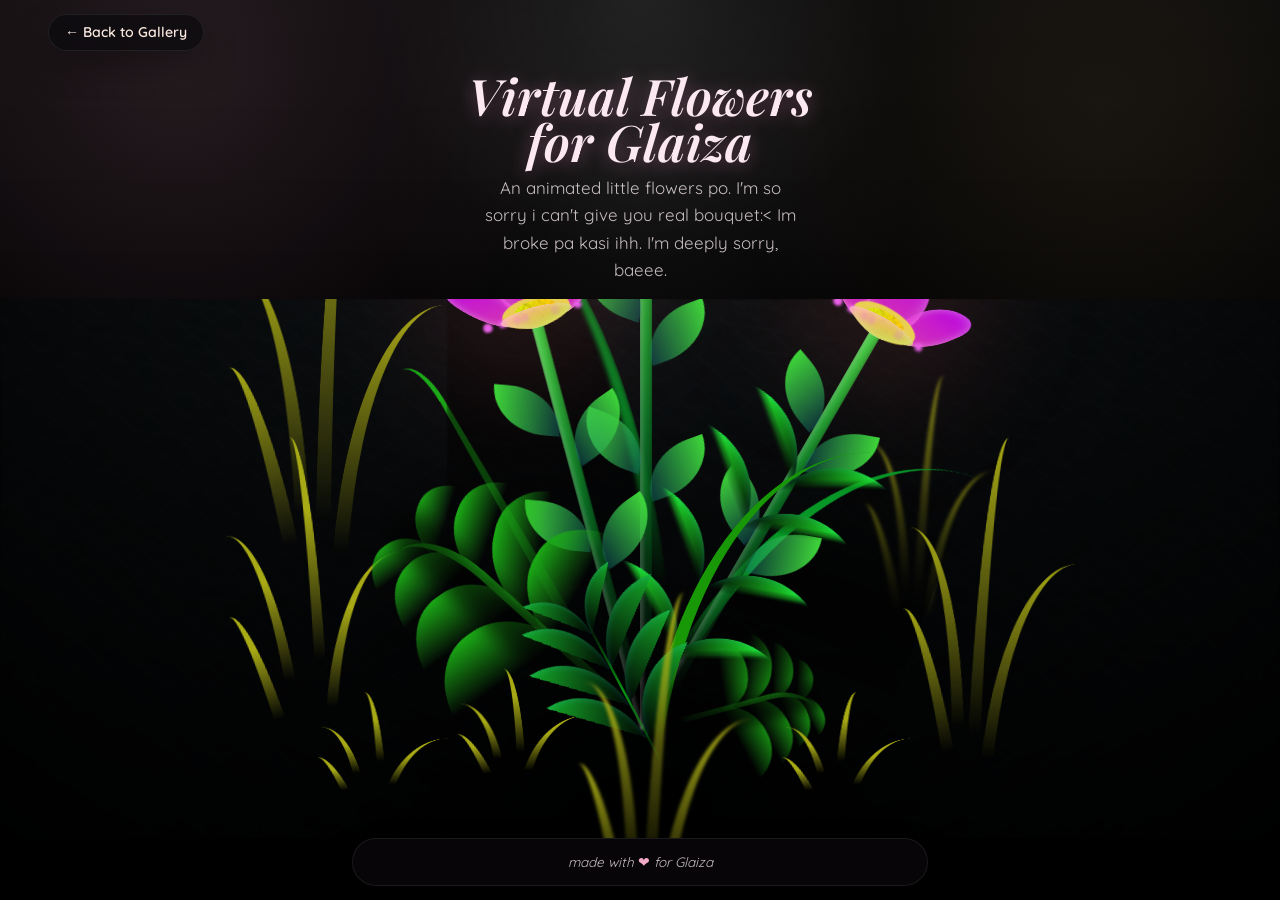
==== bouquet.html @ 06fd4af0 "Add files via upload" ====
<!DOCTYPE html>
<html lang="en">
<head>
  <meta charset="UTF-8" />
  <meta name="viewport" content="width=device-width, initial-scale=1.0, viewport-fit=cover" />
  <meta name="theme-color" content="#000000" />
  <meta name="color-scheme" content="dark" />
  <meta name="description" content="A hidden bouquet surprise for Glaiza." />
  <title>Virtual Flowers for Glaiza</title>

  <link rel="preconnect" href="https://fonts.googleapis.com" />
  <link rel="preconnect" href="https://fonts.gstatic.com" crossorigin />
  <link
    href="https://fonts.googleapis.com/css2?family=Bonheur+Royale&family=Playfair+Display:ital,wght@0,500;0,600;0,700;1,500;1,600&family=Quicksand:wght@400;500;600;700&display=swap"
    rel="stylesheet"
  />

  <link rel="stylesheet" href="theme.css" />
  <link rel="stylesheet" href="bouquet.css" />
</head>
<body class="not-loaded bouquet-page">
  <nav class="top-nav">
    <a class="nav-link" href="gallery.html">&larr; Back to Gallery</a>
  </nav>

  <header class="reveal-header">
    <h1 class="reveal-title">Virtual Flowers for Glaiza</h1>

    <p class="reveal-subtitle">An animated little flowers po. I'm so sorry i can't give you real bouquet:< Im broke pa kasi ihh. I'm deeply sorry, baeee.</p>
  </header>

  <div class="flower-scene">
        <div class="night"></div>
        <div class="flowers">
          <div class="flower flower--1">
            <div class="flower__leafs flower__leafs--1">
              <div class="flower__leaf flower__leaf--1"></div>
              <div class="flower__leaf flower__leaf--2"></div>
              <div class="flower__leaf flower__leaf--3"></div>
              <div class="flower__leaf flower__leaf--4"></div>
              

              <div class="flower__white-circle"></div>
      
              <div class="flower__light flower__light--1"></div>
              <div class="flower__light flower__light--2"></div>
              <div class="flower__light flower__light--3"></div>
              <div class="flower__light flower__light--4"></div>
              <div class="flower__light flower__light--5"></div>
              <div class="flower__light flower__light--6"></div>
              <div class="flower__light flower__light--7"></div>
              <div class="flower__light flower__light--8"></div>
      
            </div>
            <div class="flower__line">
              <div class="flower__line__leaf flower__line__leaf--1"></div>
              <div class="flower__line__leaf flower__line__leaf--2"></div>
              <div class="flower__line__leaf flower__line__leaf--3"></div>
              <div class="flower__line__leaf flower__line__leaf--4"></div>
              <div class="flower__line__leaf flower__line__leaf--5"></div>
              <div class="flower__line__leaf flower__line__leaf--6"></div>
            </div>
          </div>
      
          <div class="flower flower--2">
            <div class="flower__leafs flower__leafs--2">
              <div class="flower__leaf flower__leaf--1"></div>
              <div class="flower__leaf flower__leaf--2"></div>
              <div class="flower__leaf flower__leaf--3"></div>
              <div class="flower__leaf flower__leaf--4"></div>
              <div class="flower__white-circle"></div>
      
              <div class="flower__light flower__light--1"></div>
              <div class="flower__light flower__light--2"></div>
              <div class="flower__light flower__light--3"></div>
              <div class="flower__light flower__light--4"></div>
              <div class="flower__light flower__light--5"></div>
              <div class="flower__light flower__light--6"></div>
              <div class="flower__light flower__light--7"></div>
              <div class="flower__light flower__light--8"></div>
      
            </div>
            <div class="flower__line">
              <div class="flower__line__leaf flower__line__leaf--1"></div>
              <div class="flower__line__leaf flower__line__leaf--2"></div>
              <div class="flower__line__leaf flower__line__leaf--3"></div>
              <div class="flower__line__leaf flower__line__leaf--4"></div>
            </div>
          </div>
      
          <div class="flower flower--3">
            <div class="flower__leafs flower__leafs--3">
              <div class="flower__leaf flower__leaf--1"></div>
              <div class="flower__leaf flower__leaf--2"></div>
              <div class="flower__leaf flower__leaf--3"></div>
              <div class="flower__leaf flower__leaf--4"></div>
              <div class="flower__white-circle"></div>
      
              <div class="flower__light flower__light--1"></div>
              <div class="flower__light flower__light--2"></div>
              <div class="flower__light flower__light--3"></div>
              <div class="flower__light flower__light--4"></div>
              <div class="flower__light flower__light--5"></div>
              <div class="flower__light flower__light--6"></div>
              <div class="flower__light flower__light--7"></div>
              <div class="flower__light flower__light--8"></div>
      
            </div>
            <div class="flower__line">
              <div class="flower__line__leaf flower__line__leaf--1"></div>
              <div class="flower__line__leaf flower__line__leaf--2"></div>
              <div class="flower__line__leaf flower__line__leaf--3"></div>
              <div class="flower__line__leaf flower__line__leaf--4"></div>
            </div>
          </div>
      
          <div class="grow-ans" style="--d:1.2s">
            <div class="flower__g-long">
              <div class="flower__g-long__top"></div>
              <div class="flower__g-long__bottom"></div>
            </div>
          </div>
      
          <div class="growing-grass">
            <div class="flower__grass flower__grass--1">
              <div class="flower__grass--top"></div>
              <div class="flower__grass--bottom"></div>
              <div class="flower__grass__leaf flower__grass__leaf--1"></div>
              <div class="flower__grass__leaf flower__grass__leaf--2"></div>
              <div class="flower__grass__leaf flower__grass__leaf--3"></div>
              <div class="flower__grass__leaf flower__grass__leaf--4"></div>
              <div class="flower__grass__leaf flower__grass__leaf--5"></div>
              <div class="flower__grass__leaf flower__grass__leaf--6"></div>
              <div class="flower__grass__leaf flower__grass__leaf--7"></div>
              <div class="flower__grass__leaf flower__grass__leaf--8"></div>
              <div class="flower__grass__overlay"></div>
            </div>
          </div>
      
          <div class="growing-grass">
            <div class="flower__grass flower__grass--2">
              <div class="flower__grass--top"></div>
              <div class="flower__grass--bottom"></div>
              <div class="flower__grass__leaf flower__grass__leaf--1"></div>
              <div class="flower__grass__leaf flower__grass__leaf--2"></div>
              <div class="flower__grass__leaf flower__grass__leaf--3"></div>
              <div class="flower__grass__leaf flower__grass__leaf--4"></div>
              <div class="flower__grass__leaf flower__grass__leaf--5"></div>
              <div class="flower__grass__leaf flower__grass__leaf--6"></div>
              <div class="flower__grass__leaf flower__grass__leaf--7"></div>
              <div class="flower__grass__leaf flower__grass__leaf--8"></div>
              <div class="flower__grass__overlay"></div>
            </div>
          </div>
      
          <div class="grow-ans" style="--d:2.4s">
            <div class="flower__g-right flower__g-right--1">
              <div class="leaf"></div>
            </div>
          </div>
      
          <div class="grow-ans" style="--d:2.8s">
            <div class="flower__g-right flower__g-right--2">
              <div class="leaf"></div>
            </div>
          </div>
      
          <div class="grow-ans" style="--d:2.8s">
            <div class="flower__g-front">
              <div class="flower__g-front__leaf-wrapper flower__g-front__leaf-wrapper--1">
                <div class="flower__g-front__leaf"></div>
              </div>
              <div class="flower__g-front__leaf-wrapper flower__g-front__leaf-wrapper--2">
                <div class="flower__g-front__leaf"></div>
              </div>
              <div class="flower__g-front__leaf-wrapper flower__g-front__leaf-wrapper--3">
                <div class="flower__g-front__leaf"></div>
              </div>
              <div class="flower__g-front__leaf-wrapper flower__g-front__leaf-wrapper--4">
                <div class="flower__g-front__leaf"></div>
              </div>
              <div class="flower__g-front__leaf-wrapper flower__g-front__leaf-wrapper--5">
                <div class="flower__g-front__leaf"></div>
              </div>
              <div class="flower__g-front__leaf-wrapper flower__g-front__leaf-wrapper--6">
                <div class="flower__g-front__leaf"></div>
              </div>
              <div class="flower__g-front__leaf-wrapper flower__g-front__leaf-wrapper--7">
                <div class="flower__g-front__leaf"></div>
              </div>
              <div class="flower__g-front__leaf-wrapper flower__g-front__leaf-wrapper--8">
                <div class="flower__g-front__leaf"></div>
              </div>
              <div class="flower__g-front__line"></div>
            </div>
          </div>
      
          <div class="grow-ans" style="--d:3.2s">
            <div class="flower__g-fr">
              <div class="leaf"></div>
              <div class="flower__g-fr__leaf flower__g-fr__leaf--1"></div>
              <div class="flower__g-fr__leaf flower__g-fr__leaf--2"></div>
              <div class="flower__g-fr__leaf flower__g-fr__leaf--3"></div>
              <div class="flower__g-fr__leaf flower__g-fr__leaf--4"></div>
              <div class="flower__g-fr__leaf flower__g-fr__leaf--5"></div>
              <div class="flower__g-fr__leaf flower__g-fr__leaf--6"></div>
              <div class="flower__g-fr__leaf flower__g-fr__leaf--7"></div>
              <div class="flower__g-fr__leaf flower__g-fr__leaf--8"></div>
            </div>
          </div>
      
          <div class="long-g long-g--0">
            <div class="grow-ans" style="--d:3s">
              <div class="leaf leaf--0"></div>
            </div>
            <div class="grow-ans" style="--d:2.2s">
              <div class="leaf leaf--1"></div>
            </div>
            <div class="grow-ans" style="--d:3.4s">
              <div class="leaf leaf--2"></div>
            </div>
            <div class="grow-ans" style="--d:3.6s">
              <div class="leaf leaf--3"></div>
            </div>
          </div>
      
          <div class="long-g long-g--1">
            <div class="grow-ans" style="--d:3.6s">
              <div class="leaf leaf--0"></div>
            </div>
            <div class="grow-ans" style="--d:3.8s">
              <div class="leaf leaf--1"></div>
            </div>
            <div class="grow-ans" style="--d:4s">
              <div class="leaf leaf--2"></div>
            </div>
            <div class="grow-ans" style="--d:4.2s">
              <div class="leaf leaf--3"></div>
            </div>
          </div>
      
          <div class="long-g long-g--2">
            <div class="grow-ans" style="--d:4s">
              <div class="leaf leaf--0"></div>
            </div>
            <div class="grow-ans" style="--d:4.2s">
              <div class="leaf leaf--1"></div>
            </div>
            <div class="grow-ans" style="--d:4.4s">
              <div class="leaf leaf--2"></div>
            </div>
            <div class="grow-ans" style="--d:4.6s">
              <div class="leaf leaf--3"></div>
            </div>
          </div>
      
          <div class="long-g long-g--3">
            <div class="grow-ans" style="--d:4s">
              <div class="leaf leaf--0"></div>
            </div>
            <div class="grow-ans" style="--d:4.2s">
              <div class="leaf leaf--1"></div>
            </div>
            <div class="grow-ans" style="--d:3s">
              <div class="leaf leaf--2"></div>
            </div>
            <div class="grow-ans" style="--d:3.6s">
              <div class="leaf leaf--3"></div>
            </div>
          </div>
      
          <div class="long-g long-g--4">
            <div class="grow-ans" style="--d:4s">
              <div class="leaf leaf--0"></div>
            </div>
            <div class="grow-ans" style="--d:4.2s">
              <div class="leaf leaf--1"></div>
            </div>
            <div class="grow-ans" style="--d:3s">
              <div class="leaf leaf--2"></div>
            </div>
            <div class="grow-ans" style="--d:3.6s">
              <div class="leaf leaf--3"></div>
            </div>
          </div>
      
          <div class="long-g long-g--5">
            <div class="grow-ans" style="--d:4s">
              <div class="leaf leaf--0"></div>
            </div>
            <div class="grow-ans" style="--d:4.2s">
              <div class="leaf leaf--1"></div>
            </div>
            <div class="grow-ans" style="--d:3s">
              <div class="leaf leaf--2"></div>
            </div>
            <div class="grow-ans" style="--d:3.6s">
              <div class="leaf leaf--3"></div>
            </div>
          </div>
      
          <div class="long-g long-g--6">
            <div class="grow-ans" style="--d:4.2s">
              <div class="leaf leaf--0"></div>
            </div>
            <div class="grow-ans" style="--d:4.4s">
              <div class="leaf leaf--1"></div>
            </div>
            <div class="grow-ans" style="--d:4.6s">
              <div class="leaf leaf--2"></div>
            </div>
            <div class="grow-ans" style="--d:4.8s">
              <div class="leaf leaf--3"></div>
            </div>
          </div>
      
          <div class="long-g long-g--7">
            <div class="grow-ans" style="--d:3s">
              <div class="leaf leaf--0"></div>
            </div>
            <div class="grow-ans" style="--d:3.2s">
              <div class="leaf leaf--1"></div>
            </div>
            <div class="grow-ans" style="--d:3.5s">
              <div class="leaf leaf--2"></div>
            </div>
            <div class="grow-ans" style="--d:3.6s">
              <div class="leaf leaf--3"></div>
            </div>
          </div>
        </div>
  </div>

  <footer class="site-footer">made with <span aria-hidden="true">&#10084;</span> for Glaiza</footer>

  <script src="bouquet.js"></script>
</body>
</html>
---- theme.css ----
:root {
  --sky-50:  #eff8fc;
  --sky-100: #e1f1fa;
  --sky-200: #c9e6f4;
  --sky-300: #a8d6ea;

  --pink-100: #fbe8ee;
  --pink-200: #f6cdda;
  --pink-300: #eeaac0;

  --butter-100: #fbf2d4;
  --butter-200: #f5e3ab;
  --butter-300: #ecd07c;

  --matcha-100: #e7ecdf;
  --matcha-300: #b9cbac;
  --matcha-500: #8fa680;

  --burgundy-900: #4e1c29;
  --burgundy-700: #7a2e3f;
  --burgundy-500: #9c4a5c;
  --burgundy-300: #c17c8c;

  --ink: #4a2f37;
  --ink-soft: #7c5c65;
  --paper: #fffdf9;
  --paper-soft: #fff8f1;

  --shadow-sm: 0 6px 16px -6px rgba(78, 28, 41, 0.18);
  --shadow-md: 0 16px 40px -12px rgba(78, 28, 41, 0.28);
  --shadow-lg: 0 30px 70px -20px rgba(78, 28, 41, 0.35);
  --glow-butter: 0 0 34px rgba(236, 208, 124, 0.55);


  --font-script: "Bonheur Royale", cursive;
  --font-display: "Playfair Display", "Georgia", serif;
  --font-body: "Quicksand", -apple-system, BlinkMacSystemFont, sans-serif;

  --radius-lg: 28px;
  --radius-md: 18px;
  --radius-sm: 10px;
  --space-page: clamp(1.25rem, 5vw, 3rem);
}

*,
*::before,
*::after {
  box-sizing: border-box;
}

html {
  -webkit-tap-highlight-color: transparent;
  scroll-behavior: smooth;
}

body {
  margin: 0;
  min-height: 100svh;
  font-family: var(--font-body);
  color: var(--ink);
  background: radial-gradient(circle at 15% 8%, var(--butter-100) 0%, transparent 42%),
    radial-gradient(circle at 85% 0%, var(--pink-100) 0%, transparent 46%),
    linear-gradient(180deg, var(--sky-50) 0%, var(--sky-100) 45%, var(--pink-100) 100%);
  background-attachment: fixed;
  overflow-x: hidden;
  -webkit-font-smoothing: antialiased;
  text-rendering: optimizeLegibility;
}

img {
  max-width: 100%;
  display: block;
}

a {
  color: inherit;
  text-decoration: none;
}

p {
  margin: 0;
}

button {
  font: inherit;
  background: none;
  border: none;
  cursor: pointer;
  color: inherit;
}

a:focus-visible,
button:focus-visible,
[tabindex]:focus-visible {
  outline: 2px solid var(--burgundy-500);
  outline-offset: 3px;
  border-radius: var(--radius-sm);
}

.top-nav {
  position: relative;
  z-index: 5;
  display: flex;
  justify-content: space-between;
  align-items: center;
  gap: 1rem;
  padding: 1.25rem var(--space-page) 0;
  font-weight: 600;
  font-size: 0.88rem;
}

.nav-link {
  color: var(--burgundy-700);
  padding: 0.55rem 1rem;
  border-radius: 999px;
  transition: background 0.25s ease, transform 0.2s ease;
  white-space: nowrap;
}

.nav-link:hover,
.nav-link:focus-visible {
  background: rgba(255, 255, 255, 0.65);
  transform: translateY(-1px);
}

.btn {
  display: inline-flex;
  align-items: center;
  justify-content: center;
  gap: 0.5rem;
  min-height: 52px;
  padding: 0.85rem 1.85rem;
  font-family: var(--font-body);
  font-weight: 600;
  font-size: 1rem;
  border-radius: 999px;
  transition: transform 0.25s cubic-bezier(0.22, 1, 0.36, 1), box-shadow 0.25s ease,
    background 0.3s ease, border-color 0.3s ease;
  will-change: transform;
}

.btn-primary {
  background: linear-gradient(135deg, var(--burgundy-700), var(--burgundy-500));
  color: var(--paper-soft);
  box-shadow: var(--shadow-md);
}

.btn-primary:hover,
.btn-primary:focus-visible {
  transform: translateY(-3px) scale(1.02);
  box-shadow: var(--shadow-lg), var(--glow-butter);
}

.btn-primary:active {
  transform: translateY(0) scale(0.98);
}

.btn-secondary {
  background: rgba(255, 253, 249, 0.75);
  color: var(--burgundy-700);
  border: 1.5px solid var(--pink-300);
  box-shadow: var(--shadow-sm);
}

.btn-secondary:hover,
.btn-secondary:focus-visible {
  transform: translateY(-3px) scale(1.02);
  background: var(--paper);
  border-color: var(--burgundy-300);
}

.btn-secondary:active {
  transform: translateY(0) scale(0.98);
}

.ambience {
  position: fixed;
  inset: 0;
  z-index: 1;
  overflow: hidden;
  pointer-events: none;
}

.floaty {
  position: absolute;
  bottom: -10vh;
  opacity: 0;
  animation-timing-function: ease-in;
  animation-iteration-count: infinite;
}

.floaty.heart {
  color: var(--pink-300);
  font-size: 1.2rem;
  animation-name: floatUp;
}

.floaty.heart.burgundy {
  color: var(--burgundy-300);
}

.floaty.spark {
  width: 6px;
  height: 6px;
  border-radius: 50%;
  background: var(--butter-300);
  box-shadow: 0 0 8px 2px rgba(236, 208, 124, 0.7);
  animation-name: floatSpark;
}

@keyframes floatUp {
  0% {
    transform: translateY(0) translateX(0) rotate(0deg);
    opacity: 0;
  }
  8% {
    opacity: 0.85;
  }
  50% {
    transform: translateY(-55vh) translateX(3vw) rotate(10deg);
  }
  92% {
    opacity: 0.5;
  }
  100% {
    transform: translateY(-105vh) translateX(-4vw) rotate(-8deg);
    opacity: 0;
  }
}

@keyframes floatSpark {
  0% {
    transform: translateY(0) scale(0.6);
    opacity: 0;
  }
  10% {
    opacity: 1;
  }
  50% {
    transform: translateY(-50vh) scale(1.3);
    opacity: 0.55;
  }
  90% {
    opacity: 0.9;
  }
  100% {
    transform: translateY(-100vh) scale(0.6);
    opacity: 0;
  }
}

[data-reveal] {
  opacity: 0;
  transform: translateY(18px);
  transition: opacity 0.7s ease var(--delay, 0ms),
    transform 0.7s cubic-bezier(0.22, 1, 0.36, 1) var(--delay, 0ms);
}

.revealed[data-reveal],
.revealed [data-reveal] {
  opacity: 1;
  transform: none;
}

.site-footer {
  position: relative;
  z-index: 2;
  text-align: center;
  font-size: 0.85rem;
  color: var(--ink-soft);
  padding: 1rem 1rem 2rem;
  font-style: italic;
}

.site-footer span {
  color: var(--burgundy-500);
  font-style: normal;
}

@media (prefers-reduced-motion: reduce) {
  html {
    scroll-behavior: auto;
  }
  *,
  *::before,
  *::after {
    animation-duration: 0.01ms !important;
    animation-iteration-count: 1 !important;
    transition-duration: 0.01ms !important;
    scroll-behavior: auto !important;
  }
}
---- bouquet.css ----
*,
*::after,
*::before {
  padding: 0;
  margin: 0;
  box-sizing: border-box;
}

:root {
  --dark-color: #000000;
}

.flower-scene {
  position: relative;
  z-index: 1;
  display: flex;
  align-items: flex-end;
  justify-content: center;
  min-height: 82vh;
  background-color: var(--dark-color);
  perspective: 1000px;
}

.night {
  position: fixed;
  left: 50%;
  top: 0;
  transform: translateX(-50%);
  width: 100%;
  height: 100%;
  filter: blur(0.1vmin);
  background-image: radial-gradient(ellipse at top, transparent 0%, var(--dark-color)), radial-gradient(ellipse at bottom, var(--dark-color), rgba(145, 233, 255, 0.2)), repeating-linear-gradient(220deg, black 0px, black 19px, transparent 19px, transparent 22px), repeating-linear-gradient(189deg, black 0px, black 19px, transparent 19px, transparent 22px), repeating-linear-gradient(148deg, black 0px, black 19px, transparent 19px, transparent 22px), linear-gradient(90deg, #ff00d4, #f0f0f0);
}

.flowers {
  position: relative;
  transform: scale(0.7);
}

.flower {
  position: absolute;
  bottom: 10vmin;
  transform-origin: bottom center;
  z-index: 10;
  --fl-speed: 0.8s;
}
.flower--1 {
  animation: moving-flower-1 4s linear infinite;
}
.flower--1 .flower__line {
  height: 70vmin;
  animation-delay: 0.3s;
}
.flower--1 .flower__line__leaf--1 {
  animation: blooming-leaf-right var(--fl-speed) 1.6s backwards;
}
.flower--1 .flower__line__leaf--2 {
  animation: blooming-leaf-right var(--fl-speed) 1.4s backwards;
}
.flower--1 .flower__line__leaf--3 {
  animation: blooming-leaf-left var(--fl-speed) 1.2s backwards;
}
.flower--1 .flower__line__leaf--4 {
  animation: blooming-leaf-left var(--fl-speed) 1s backwards;
}
.flower--1 .flower__line__leaf--5 {
  animation: blooming-leaf-right var(--fl-speed) 1.8s backwards;
}
.flower--1 .flower__line__leaf--6 {
  animation: blooming-leaf-left var(--fl-speed) 2s backwards;
}
.flower--2 {
  left: 50%;
  transform: rotate(30deg);
  animation: moving-flower-2 4s linear infinite;
}
.flower--2 .flower__line {
  height: 60vmin;
  animation-delay: 0.8s;
}
.flower--2 .flower__line__leaf--1 {
  animation: blooming-leaf-right var(--fl-speed) 1.9s backwards;
}
.flower--2 .flower__line__leaf--2 {
  animation: blooming-leaf-right var(--fl-speed) 1.7s backwards;
}
.flower--2 .flower__line__leaf--3 {
  animation: blooming-leaf-left var(--fl-speed) 1.5s backwards;
}
.flower--2 .flower__line__leaf--4 {
  animation: blooming-leaf-left var(--fl-speed) 1.3s backwards;
}
.flower--3 {
  left: 50%;
  transform: rotate(-15deg);
  animation: moving-flower-3 4s linear infinite;
}
.flower--3 .flower__line {
  animation-delay: 0.9s;
}
.flower--3 .flower__line__leaf--1 {
  animation: blooming-leaf-right var(--fl-speed) 2.5s backwards;
}
.flower--3 .flower__line__leaf--2 {
  animation: blooming-leaf-right var(--fl-speed) 2.3s backwards;
}
.flower--3 .flower__line__leaf--3 {
  animation: blooming-leaf-left var(--fl-speed) 2.1s backwards;
}
.flower--3 .flower__line__leaf--4 {
  animation: blooming-leaf-left var(--fl-speed) 1.9s backwards;
}
.flower__leafs {
  position: relative;
  animation: blooming-flower 2s backwards;
}
.flower__leafs--1 {
  animation-delay: 1.1s;
}
.flower__leafs--2 {
  animation-delay: 1.4s;
}
.flower__leafs--3 {
  animation-delay: 1.7s;
}
.flower__leafs::after {
  content: "";
  position: absolute;
  left: 0;
  top: 0;
  transform: translate(-50%, -100%);
  width: 8vmin;
  height: 8vmin;
  background-color: #ff6b6b;
  filter: blur(10vmin);
}
.flower__leaf {
  position: absolute;
  bottom: 0;
  left: 50%;
  width: 8vmin;
  height: 11vmin;
  border-radius: 51% 49% 47% 53%/44% 45% 55% 69%;
  background-color: #e67465;
  background-image: linear-gradient(to top, #e633ce, #cc00ff);
  transform-origin: bottom center;
  opacity: 0.9;
  box-shadow: inset 0 0 2vmin rgba(255, 255, 255, 0.5);
}
.flower__leaf--1 {
  transform: translate(-10%, 1%) rotateY(40deg) rotateX(-50deg);
}
.flower__leaf--2 {
  transform: translate(-50%, -4%) rotateX(40deg);
}
.flower__leaf--3 {
  transform: translate(-90%, 0%) rotateY(45deg) rotateX(50deg);
}
.flower__leaf--4 {
  width: 8vmin;
  height: 8vmin;
  transform-origin: bottom left;
  border-radius: 4vmin 10vmin 4vmin 4vmin;
  transform: translate(0%, 18%) rotateX(70deg) rotate(-43deg);
  background-image: linear-gradient(to top, #c6d639, #ffa7a7);
  z-index: 1;
  opacity: 0.8;
}
.flower__white-circle {
  position: absolute;
  left: -3.5vmin;
  top: -3vmin;
  width: 9vmin;
  height: 4vmin;
  border-radius: 50%;
  background-color: #e7d850;
}
.flower__white-circle::after {
  content: "";
  position: absolute;
  left: 50%;
  top: 45%;
  transform: translate(-50%, -50%);
  width: 60%;
  height: 60%;
  border-radius: inherit;
  background-image: repeating-linear-gradient(135deg, rgba(0, 0, 0, 0.03) 0px, rgba(0, 0, 0, 0.03) 1px, transparent 1px, transparent 12px), repeating-linear-gradient(45deg, rgba(0, 0, 0, 0.03) 0px, rgba(0, 0, 0, 0.03) 1px, transparent 1px, transparent 12px), repeating-linear-gradient(67.5deg, rgba(0, 0, 0, 0.03) 0px, rgba(0, 0, 0, 0.03) 1px, transparent 1px, transparent 12px), repeating-linear-gradient(135deg, rgba(0, 0, 0, 0.03) 0px, rgba(0, 0, 0, 0.03) 1px, transparent 1px, transparent 12px), repeating-linear-gradient(45deg, rgba(0, 0, 0, 0.03) 0px, rgba(0, 0, 0, 0.03) 1px, transparent 1px, transparent 12px), repeating-linear-gradient(112.5deg, rgba(0, 0, 0, 0.03) 0px, rgba(0, 0, 0, 0.03) 1px, transparent 1px, transparent 12px), repeating-linear-gradient(112.5deg, rgba(0, 0, 0, 0.03) 0px, rgba(0, 0, 0, 0.03) 1px, transparent 1px, transparent 12px), repeating-linear-gradient(45deg, rgba(0, 0, 0, 0.03) 0px, rgba(0, 0, 0, 0.03) 1px, transparent 1px, transparent 12px), repeating-linear-gradient(22.5deg, rgba(0, 0, 0, 0.03) 0px, rgba(0, 0, 0, 0.03) 1px, transparent 1px, transparent 12px), repeating-linear-gradient(45deg, rgba(0, 0, 0, 0.03) 0px, rgba(0, 0, 0, 0.03) 1px, transparent 1px, transparent 12px), repeating-linear-gradient(22.5deg, rgba(0, 0, 0, 0.03) 0px, rgba(0, 0, 0, 0.03) 1px, transparent 1px, transparent 12px), repeating-linear-gradient(135deg, rgba(0, 0, 0, 0.03) 0px, rgba(0, 0, 0, 0.03) 1px, transparent 1px, transparent 12px), repeating-linear-gradient(157.5deg, rgba(0, 0, 0, 0.03) 0px, rgba(0, 0, 0, 0.03) 1px, transparent 1px, transparent 12px), repeating-linear-gradient(67.5deg, rgba(0, 0, 0, 0.03) 0px, rgba(0, 0, 0, 0.03) 1px, transparent 1px, transparent 12px), repeating-linear-gradient(67.5deg, rgba(0, 0, 0, 0.03) 0px, rgba(0, 0, 0, 0.03) 1px, transparent 1px, transparent 12px), linear-gradient(90deg, #d4fa00, #ffce00);
}
.flower__line {
  height: 55vmin;
  width: 1.5vmin;
  background-image: linear-gradient(to left, rgba(0, 0, 0, 0.2), transparent, rgba(255, 255, 255, 0.2)), linear-gradient(to top, transparent 10%, #0a6b22, #39d641);
  box-shadow: inset 0 0 2px rgba(0, 0, 0, 0.5);
  animation: grow-flower-tree 4s backwards;
}
.flower__line__leaf {
  --w: 7vmin;
  --h: calc(var(--w) + 2vmin);
  position: absolute;
  top: 20%;
  left: 90%;
  width: var(--w);
  height: var(--h);
  border-top-right-radius: var(--h);
  border-bottom-left-radius: var(--h);
  background-image: linear-gradient(to top, rgba(20, 117, 122, 0.4), #3ed639);
}
.flower__line__leaf--1 {
  transform: rotate(70deg) rotateY(30deg);
}
.flower__line__leaf--2 {
  top: 45%;
  transform: rotate(70deg) rotateY(30deg);
}
.flower__line__leaf--3, .flower__line__leaf--4, .flower__line__leaf--6 {
  border-top-right-radius: 0;
  border-bottom-left-radius: 0;
  border-top-left-radius: var(--h);
  border-bottom-right-radius: var(--h);
  left: -460%;
  top: 12%;
  transform: rotate(-70deg) rotateY(30deg);
}
.flower__line__leaf--4 {
  top: 40%;
}
.flower__line__leaf--5 {
  top: 0;
  transform-origin: left;
  transform: rotate(70deg) rotateY(30deg) scale(0.6);
}
.flower__line__leaf--6 {
  top: -2%;
  left: -450%;
  transform-origin: right;
  transform: rotate(-70deg) rotateY(30deg) scale(0.6);
}
.flower__light {
  position: absolute;
  bottom: 0vmin;
  width: 1vmin;
  height: 1vmin;
  background-color: #e660e6;
  border-radius: 50%;
  filter: blur(0.2vmin);
  animation: light-ans 4s linear infinite backwards;
}
.flower__light:nth-child(odd) {
  background-color: #e85ff5;
}
.flower__light--1 {
  left: -2vmin;
  animation-delay: 1s;
}
.flower__light--2 {
  left: 3vmin;
  animation-delay: 0.5s;
}
.flower__light--3 {
  left: -6vmin;
  animation-delay: 0.3s;
}
.flower__light--4 {
  left: 6vmin;
  animation-delay: 0.9s;
}
.flower__light--5 {
  left: -1vmin;
  animation-delay: 1.5s;
}
.flower__light--6 {
  left: -4vmin;
  animation-delay: 3s;
}
.flower__light--7 {
  left: 3vmin;
  animation-delay: 2s;
}
.flower__light--8 {
  left: -6vmin;
  animation-delay: 3.5s;
}
.flower__grass {
  --c: #1aaa15;
  --line-w: 1.5vmin;
  position: absolute;
  bottom: 12vmin;
  left: -7vmin;
  display: flex;
  flex-direction: column;
  align-items: flex-end;
  z-index: 20;
  transform-origin: bottom center;
  transform: rotate(-48deg) rotateY(40deg);
}
.flower__grass--1 {
  animation: moving-grass 2s linear infinite;
}
.flower__grass--2 {
  left: 2vmin;
  bottom: 10vmin;
  transform: scale(0.5) rotate(75deg) rotateX(10deg) rotateY(-200deg);
  opacity: 0.8;
  z-index: 0;
  animation: moving-grass--2 1.5s linear infinite;
}
.flower__grass--top {
  width: 7vmin;
  height: 10vmin;
  border-top-right-radius: 100%;
  border-right: var(--line-w) solid var(--c);
  transform-origin: bottom center;
  transform: rotate(-2deg);
}
.flower__grass--bottom {
  margin-top: -2px;
  width: var(--line-w);
  height: 25vmin;
  background-image: linear-gradient(to top, transparent, var(--c));
}
.flower__grass__leaf {
  --size: 10vmin;
  position: absolute;
  width: calc(var(--size) * 2.1);
  height: var(--size);
  border-top-left-radius: var(--size);
  border-top-right-radius: var(--size);
  background-image: linear-gradient(to top, transparent, transparent 30%, var(--c));
  z-index: 100;
}
.flower__grass__leaf--1 {
  top: -6%;
  left: 30%;
  --size: 6vmin;
  transform: rotate(-20deg);
  animation: growing-grass-ans--1 2s 2.6s backwards;
}
@keyframes growing-grass-ans--1 {
  0% {
    transform-origin: bottom left;
    transform: rotate(-20deg) scale(0);
  }
}
.flower__grass__leaf--2 {
  top: -5%;
  left: -110%;
  --size: 6vmin;
  transform: rotate(10deg);
  animation: growing-grass-ans--2 2s 2.4s linear backwards;
}
@keyframes growing-grass-ans--2 {
  0% {
    transform-origin: bottom right;
    transform: rotate(10deg) scale(0);
  }
}
.flower__grass__leaf--3 {
  top: 5%;
  left: 60%;
  --size: 8vmin;
  transform: rotate(-18deg) rotateX(-20deg);
  animation: growing-grass-ans--3 2s 2.2s linear backwards;
}
@keyframes growing-grass-ans--3 {
  0% {
    transform-origin: bottom left;
    transform: rotate(-18deg) rotateX(-20deg) scale(0);
  }
}
.flower__grass__leaf--4 {
  top: 6%;
  left: -135%;
  --size: 8vmin;
  transform: rotate(2deg);
  animation: growing-grass-ans--4 2s 2s linear backwards;
}
@keyframes growing-grass-ans--4 {
  0% {
    transform-origin: bottom right;
    transform: rotate(2deg) scale(0);
  }
}
.flower__grass__leaf--5 {
  top: 20%;
  left: 60%;
  --size: 10vmin;
  transform: rotate(-24deg) rotateX(-20deg);
  animation: growing-grass-ans--5 2s 1.8s linear backwards;
}
@keyframes growing-grass-ans--5 {
  0% {
    transform-origin: bottom left;
    transform: rotate(-24deg) rotateX(-20deg) scale(0);
  }
}
.flower__grass__leaf--6 {
  top: 22%;
  left: -180%;
  --size: 10vmin;
  transform: rotate(10deg);
  animation: growing-grass-ans--6 2s 1.6s linear backwards;
}
@keyframes growing-grass-ans--6 {
  0% {
    transform-origin: bottom right;
    transform: rotate(10deg) scale(0);
  }
}
.flower__grass__leaf--7 {
  top: 39%;
  left: 70%;
  --size: 10vmin;
  transform: rotate(-10deg);
  animation: growing-grass-ans--7 2s 1.4s linear backwards;
}
@keyframes growing-grass-ans--7 {
  0% {
    transform-origin: bottom left;
    transform: rotate(-10deg) scale(0);
  }
}
.flower__grass__leaf--8 {
  top: 40%;
  left: -215%;
  --size: 11vmin;
  transform: rotate(10deg);
  animation: growing-grass-ans--8 2s 1.2s linear backwards;
}
@keyframes growing-grass-ans--8 {
  0% {
    transform-origin: bottom right;
    transform: rotate(10deg) scale(0);
  }
}
.flower__grass__overlay {
  position: absolute;
  top: -10%;
  right: 0%;
  width: 100%;
  height: 100%;
  background-color: rgba(0, 0, 0, 0.6);
  filter: blur(1.5vmin);
  z-index: 100;
}
.flower__g-long {
  --w: 2vmin;
  --h: 6vmin;
  --c: #15aa15;
  position: absolute;
  bottom: 10vmin;
  left: -3vmin;
  transform-origin: bottom center;
  transform: rotate(-30deg) rotateY(-20deg);
  display: flex;
  flex-direction: column;
  align-items: flex-end;
  animation: flower-g-long-ans 3s linear infinite;
}
@keyframes flower-g-long-ans {
  0%, 100% {
    transform: rotate(-30deg) rotateY(-20deg);
  }
  50% {
    transform: rotate(-32deg) rotateY(-20deg);
  }
}
.flower__g-long__top {
  top: calc(var(--h) * -1);
  width: calc(var(--w) + 1vmin);
  height: var(--h);
  border-top-right-radius: 100%;
  border-right: 0.7vmin solid var(--c);
  transform: translate(-0.7vmin, 1vmin);
}
.flower__g-long__bottom {
  width: var(--w);
  height: 50vmin;
  transform-origin: bottom center;
  background-image: linear-gradient(to top, transparent 30%, var(--c));
  box-shadow: inset 0 0 2px rgba(0, 0, 0, 0.5);
  clip-path: polygon(35% 0, 65% 1%, 100% 100%, 0% 100%);
}
.flower__g-right {
  position: absolute;
  bottom: 6vmin;
  left: -2vmin;
  transform-origin: bottom left;
  transform: rotate(20deg);
}
.flower__g-right .leaf {
  width: 30vmin;
  height: 50vmin;
  border-top-left-radius: 100%;
  border-left: 2vmin solid #079726;
  background-image: linear-gradient(to bottom, transparent, var(--dark-color) 60%);
  mask-image: linear-gradient(to top, transparent 30%, #189707 60%);
}
.flower__g-right--1 {
  animation: flower-g-right-ans 2.5s linear infinite;
}
.flower__g-right--2 {
  left: 5vmin;
  transform: rotateY(-180deg);
  animation: flower-g-right-ans--2 3s linear infinite;
}
.flower__g-right--2 .leaf {
  height: 75vmin;
  filter: blur(0.3vmin);
  opacity: 0.8;
}
@keyframes flower-g-right-ans {
  0%, 100% {
    transform: rotate(20deg);
  }
  50% {
    transform: rotate(24deg) rotateX(-20deg);
  }
}
@keyframes flower-g-right-ans--2 {
  0%, 100% {
    transform: rotateY(-180deg) rotate(0deg) rotateX(-20deg);
  }
  50% {
    transform: rotateY(-180deg) rotate(6deg) rotateX(-20deg);
  }
}
.flower__g-front {
  position: absolute;
  bottom: 6vmin;
  left: 2.5vmin;
  z-index: 100;
  transform-origin: bottom center;
  transform: rotate(-28deg) rotateY(30deg) scale(1.04);
  animation: flower__g-front-ans 2s linear infinite;
}
@keyframes flower__g-front-ans {
  0%, 100% {
    transform: rotate(-28deg) rotateY(30deg) scale(1.04);
  }
  50% {
    transform: rotate(-35deg) rotateY(40deg) scale(1.04);
  }
}
.flower__g-front__line {
  width: 0.3vmin;
  height: 20vmin;
  background-image: linear-gradient(to top, transparent, #079713, transparent 100%);
  position: relative;
}
.flower__g-front__leaf-wrapper {
  position: absolute;
  top: 0;
  left: 0;
  transform-origin: bottom left;
  transform: rotate(10deg);
}
.flower__g-front__leaf-wrapper:nth-child(even) {
  left: 0vmin;
  transform: rotateY(-180deg) rotate(5deg);
  animation: flower__g-front__leaf-left-ans 1s ease-in backwards;
}
.flower__g-front__leaf-wrapper:nth-child(odd) {
  animation: flower__g-front__leaf-ans 1s ease-in backwards;
}
.flower__g-front__leaf-wrapper--1 {
  top: -8vmin;
  transform: scale(0.7);
  animation: flower__g-front__leaf-ans 1s 5.5s ease-in backwards !important;
}
.flower__g-front__leaf-wrapper--2 {
  top: -8vmin;
  transform: rotateY(-180deg) scale(0.7) !important;
  animation: flower__g-front__leaf-left-ans-2 1s 4.6s ease-in backwards !important;
}
.flower__g-front__leaf-wrapper--3 {
  top: -3vmin;
  animation: flower__g-front__leaf-ans 1s 4.6s ease-in backwards;
}
.flower__g-front__leaf-wrapper--4 {
  top: -3vmin;
  transform: rotateY(-180deg) scale(0.9) !important;
  animation: flower__g-front__leaf-left-ans-2 1s 4.6s ease-in backwards !important;
}
@keyframes flower__g-front__leaf-left-ans-2 {
  0% {
    transform: rotateY(-180deg) scale(0);
  }
}
.flower__g-front__leaf-wrapper--5, .flower__g-front__leaf-wrapper--6 {
  top: 2vmin;
}
.flower__g-front__leaf-wrapper--7, .flower__g-front__leaf-wrapper--8 {
  top: 6.5vmin;
}
.flower__g-front__leaf-wrapper--2 {
  animation-delay: 5.2s !important;
}
.flower__g-front__leaf-wrapper--3 {
  animation-delay: 4.9s !important;
}
.flower__g-front__leaf-wrapper--5 {
  animation-delay: 4.3s !important;
}
.flower__g-front__leaf-wrapper--6 {
  animation-delay: 4.1s !important;
}
.flower__g-front__leaf-wrapper--7 {
  animation-delay: 3.8s !important;
}
.flower__g-front__leaf-wrapper--8 {
  animation-delay: 3.5s !important;
}
@keyframes flower__g-front__leaf-ans {
  0% {
    transform: rotate(10deg) scale(0);
  }
}
@keyframes flower__g-front__leaf-left-ans {
  0% {
    transform: rotateY(-180deg) rotate(5deg) scale(0);
  }
}
.flower__g-front__leaf {
  width: 10vmin;
  height: 10vmin;
  border-radius: 100% 0% 0% 100%/100% 100% 0% 0%;
  box-shadow: inset 0 2px 1vmin rgba(44, 238, 252, 0.2);
  background-image: linear-gradient(to bottom left, transparent, var(--dark-color)), linear-gradient(to bottom right, #15aa29 50%, transparent 50%, transparent);
  -webkit-mask-image: linear-gradient(to bottom right, #3faa15 50%, transparent 50%, transparent);
  mask-image: linear-gradient(to bottom right, #26aa15 50%, transparent 50%, transparent);
}
.flower__g-fr {
  position: absolute;
  bottom: -4vmin;
  left: vmin;
  transform-origin: bottom left;
  z-index: 10;
  animation: flower__g-fr-ans 2s linear infinite;
}
@keyframes flower__g-fr-ans {
  0%, 100% {
    transform: rotate(2deg);
  }
  50% {
    transform: rotate(4deg);
  }
}
.flower__g-fr .leaf {
  width: 30vmin;
  height: 50vmin;
  border-top-left-radius: 100%;
  border-left: 2vmin solid #189707;
  mask-image: linear-gradient(to top, transparent 25%, #07971f 50%);
  position: relative;
  z-index: 1;
}
.flower__g-fr__leaf {
  position: absolute;
  top: 0;
  left: 0;
  width: 10vmin;
  height: 10vmin;
  border-radius: 100% 0% 0% 100%/100% 100% 0% 0%;
  box-shadow: inset 0 2px 1vmin rgba(44, 238, 252, 0.2);
  background-image: linear-gradient(to bottom left, transparent, var(--dark-color) 98%), linear-gradient(to bottom right, #23ff2e 45%, transparent 50%, transparent);
  mask-image: linear-gradient(135deg, #15aa35 40%, transparent 50%, transparent);
}
.flower__g-fr__leaf--1 {
  left: 20vmin;
  transform: rotate(45deg);
  animation: flower__g-fr-leaft-ans-1 0.5s 5.2s linear backwards;
}
@keyframes flower__g-fr-leaft-ans-1 {
  0% {
    transform-origin: left;
    transform: rotate(45deg) scale(0);
  }
}
.flower__g-fr__leaf--2 {
  left: 12vmin;
  top: -7vmin;
  transform: rotate(25deg) rotateY(-180deg);
  animation: flower__g-fr-leaft-ans-6 0.5s 5s linear backwards;
}
.flower__g-fr__leaf--3 {
  left: 15vmin;
  top: 6vmin;
  transform: rotate(55deg);
  animation: flower__g-fr-leaft-ans-5 0.5s 4.8s linear backwards;
}
.flower__g-fr__leaf--4 {
  left: 6vmin;
  top: -2vmin;
  transform: rotate(25deg) rotateY(-180deg);
  animation: flower__g-fr-leaft-ans-6 0.5s 4.6s linear backwards;
}
.flower__g-fr__leaf--5 {
  left: 10vmin;
  top: 14vmin;
  transform: rotate(55deg);
  animation: flower__g-fr-leaft-ans-5 0.5s 4.4s linear backwards;
}
@keyframes flower__g-fr-leaft-ans-5 {
  0% {
    transform-origin: left;
    transform: rotate(55deg) scale(0);
  }
}
.flower__g-fr__leaf--6 {
  left: 0vmin;
  top: 6vmin;
  transform: rotate(25deg) rotateY(-180deg);
  animation: flower__g-fr-leaft-ans-6 0.5s 4.2s linear backwards;
}
@keyframes flower__g-fr-leaft-ans-6 {
  0% {
    transform-origin: right;
    transform: rotate(25deg) rotateY(-180deg) scale(0);
  }
}
.flower__g-fr__leaf--7 {
  left: 5vmin;
  top: 22vmin;
  transform: rotate(45deg);
  animation: flower__g-fr-leaft-ans-7 0.5s 4s linear backwards;
}
@keyframes flower__g-fr-leaft-ans-7 {
  0% {
    transform-origin: left;
    transform: rotate(45deg) scale(0);
  }
}
.flower__g-fr__leaf--8 {
  left: -4vmin;
  top: 15vmin;
  transform: rotate(15deg) rotateY(-180deg);
  animation: flower__g-fr-leaft-ans-8 0.5s 3.8s linear backwards;
}
@keyframes flower__g-fr-leaft-ans-8 {
  0% {
    transform-origin: right;
    transform: rotate(15deg) rotateY(-180deg) scale(0);
  }
}

.long-g {
  position: absolute;
  bottom: 25vmin;
  left: -42vmin;
  transform-origin: bottom left;
}
.long-g--1 {
  bottom: 0vmin;
  transform: scale(0.8) rotate(-5deg);
}
.long-g--1 .leaf {
mask-image: linear-gradient(to top, transparent 40%, #072197 80%) !important;
}
.long-g--1 .leaf--1 {
  --w: 5vmin;
  --h: 60vmin;
  left: -2vmin;
  transform: rotate(3deg) rotateY(-180deg);
}
.long-g--2, .long-g--3 {
  bottom: -3vmin;
  left: -35vmin;
  transform-origin: center;
  transform: scale(0.6) rotateX(60deg);
}
.long-g--2 .leaf, .long-g--3 .leaf {
  mask-image: linear-gradient(to top, transparent 50%, #970707 80%) !important;
}
.long-g--2 .leaf--1, .long-g--3 .leaf--1 {
  left: -1vmin;
  transform: rotateY(-180deg);
}
.long-g--3 {
  left: -17vmin;
  bottom: 0vmin;
}
.long-g--3 .leaf {
  mask-image: linear-gradient(to top, transparent 40%, #079097 80%) !important;
}
.long-g--4 {
  left: 25vmin;
  bottom: -3vmin;
  transform-origin: center;
  transform: scale(0.6) rotateX(60deg);
}
.long-g--4 .leaf {
  mask-image: linear-gradient(to top, transparent 50%, #079097 80%) !important;
}
.long-g--5 {
  left: 42vmin;
  bottom: 0vmin;
  transform: scale(0.8) rotate(2deg);
}
.long-g--6 {
  left: 0vmin;
  bottom: -20vmin;
  z-index: 100;
  filter: blur(0.3vmin);
  transform: scale(0.8) rotate(2deg);
}
.long-g--7 {
  left: 35vmin;
  bottom: 20vmin;
  z-index: -1;
  filter: blur(0.3vmin);
  transform: scale(0.6) rotate(2deg);
  opacity: 0.7;
}
.long-g .leaf {
  --w: 15vmin;
  --h: 40vmin;
  --c: #a8aa15;
  position: absolute;
  bottom: 0;
  width: var(--w);
  height: var(--h);
  border-top-left-radius: 100%;
  border-left: 2vmin solid var(--c);
  mask-image: linear-gradient(to top, transparent 20%, var(--dark-color));
  transform-origin: bottom center;
}
.long-g .leaf--0 {
  left: 2vmin;
  animation: leaf-ans-1 4s linear infinite;
}
.long-g .leaf--1 {
  --w: 5vmin;
  --h: 60vmin;
  animation: leaf-ans-1 4s linear infinite;
}
.long-g .leaf--2 {
  --w: 10vmin;
  --h: 40vmin;
  left: -0.5vmin;
  bottom: 5vmin;
  transform-origin: bottom left;
  transform: rotateY(-180deg);
  animation: leaf-ans-2 3s linear infinite;
}
.long-g .leaf--3 {
  --w: 5vmin;
  --h: 30vmin;
  left: -1vmin;
  bottom: 3.2vmin;
  transform-origin: bottom left;
  transform: rotate(-10deg) rotateY(-180deg);
  animation: leaf-ans-3 3s linear infinite;
}

@keyframes leaf-ans-1 {
  0%, 100% {
    transform: rotate(-5deg) scale(1);
  }
  50% {
    transform: rotate(5deg) scale(1.1);
  }
}
@keyframes leaf-ans-2 {
  0%, 100% {
    transform: rotateY(-180deg) rotate(5deg);
  }
  50% {
    transform: rotateY(-180deg) rotate(0deg) scale(1.1);
  }
}
@keyframes leaf-ans-3 {
  0%, 100% {
    transform: rotate(-10deg) rotateY(-180deg);
  }
  50% {
    transform: rotate(-20deg) rotateY(-180deg);
  }
}
.grow-ans {
  animation: grow-ans 2s var(--d) backwards;
}

@keyframes grow-ans {
  0% {
    transform: scale(0);
    opacity: 0;
  }
}
@keyframes light-ans {
  0% {
    opacity: 0;
    transform: translateY(0vmin);
  }
  25% {
    opacity: 1;
    transform: translateY(-5vmin) translateX(-2vmin);
  }
  50% {
    opacity: 1;
    transform: translateY(-15vmin) translateX(2vmin);
    filter: blur(0.2vmin);
  }
  75% {
    transform: translateY(-20vmin) translateX(-2vmin);
    filter: blur(0.2vmin);
  }
  100% {
    transform: translateY(-30vmin);
    opacity: 0;
    filter: blur(1vmin);
  }
}
@keyframes moving-flower-1 {
  0%, 100% {
    transform: rotate(2deg);
  }
  50% {
    transform: rotate(-2deg);
  }
}
@keyframes moving-flower-2 {
  0%, 100% {
    transform: rotate(18deg);
  }
  50% {
    transform: rotate(14deg);
  }
}
@keyframes moving-flower-3 {
  0%, 100% {
    transform: rotate(-18deg);
  }
  50% {
    transform: rotate(-20deg) rotateY(-10deg);
  }
}
@keyframes blooming-leaf-right {
  0% {
    transform-origin: left;
    transform: rotate(70deg) rotateY(30deg) scale(0);
  }
}
@keyframes blooming-leaf-left {
  0% {
    transform-origin: right;
    transform: rotate(-70deg) rotateY(30deg) scale(0);
  }
}
@keyframes grow-flower-tree {
  0% {
    height: 0;
    border-radius: 1vmin;
  }
}
@keyframes blooming-flower {
  0% {
    transform: scale(0);
  }
}
@keyframes moving-grass {
  0%, 100% {
    transform: rotate(-48deg) rotateY(40deg);
  }
  50% {
    transform: rotate(-50deg) rotateY(40deg);
  }
}
@keyframes moving-grass--2 {
  0%, 100% {
    transform: scale(0.5) rotate(75deg) rotateX(10deg) rotateY(-200deg);
  }
  50% {
    transform: scale(0.5) rotate(79deg) rotateX(10deg) rotateY(-200deg);
  }
}
.growing-grass {
  animation: growing-grass-ans 1s 2s backwards;
}

@keyframes growing-grass-ans {
  0% {
    transform: scale(0);
  }
}
.not-loaded * {
  animation-play-state: paused !important;
}

.top-nav .nav-link {
  color: #f7e6da;
}

.top-nav .nav-link:hover,
.top-nav .nav-link:focus-visible {
  background: rgba(255, 255, 255, 0.12);
}

.site-footer {
  position: relative;
  z-index: 2;
  color: rgba(255, 240, 232, 0.75);
}

.site-footer span {
  color: #f2a9c6;
}

.reveal-header {
  position: relative;
  z-index: 2;
  text-align: center;
  padding: 1.5rem var(--space-page, 1.5rem) 0;
}

.reveal-title {
  font-family: var(--font-display, serif);
  font-style: italic;
  font-weight: 600;
  font-size: clamp(1.7rem, 6.5vw, 2.3rem);
  color: #fbe8f0;
  text-shadow: 0 2px 18px rgba(255, 150, 200, 0.35);
  margin: 0 0 0.6rem;
}

.reveal-subtitle {
  font-family: var(--font-body, sans-serif);
  color: rgba(255, 240, 235, 0.8);
  font-size: 0.98rem;
  line-height: 1.6;
  max-width: 36ch;
  margin: 0 auto;
}

body.bouquet-page {
  margin: 0;
  min-height: 100svh;
  display: grid;
  grid-template-rows: auto auto minmax(0, 1fr) auto;
  background:
    radial-gradient(circle at 50% 0%, rgba(255, 255, 255, 0.08), transparent 24%),
    radial-gradient(circle at 14% 8%, rgba(242, 169, 198, 0.12), transparent 28%),
    radial-gradient(circle at 86% 12%, rgba(236, 208, 124, 0.08), transparent 28%),
    linear-gradient(180deg, #050405 0%, #030203 50%, #020102 100%);
  color: #f9edf2;
  overflow-x: hidden;
  position: relative;
  --bouquet-scale: 0.66;
}

body.bouquet-page::before {
  content: "";
  position: fixed;
  inset: 0;
  pointer-events: none;
  background:
    radial-gradient(circle at 50% 18%, rgba(255, 255, 255, 0.06), transparent 28%),
    linear-gradient(180deg, rgba(255, 255, 255, 0.02), transparent 40%, rgba(0, 0, 0, 0.18));
  z-index: 0;
}

body.bouquet-page .top-nav {
  position: relative;
  z-index: 4;
  padding: calc(env(safe-area-inset-top, 0px) + 0.85rem) var(--space-page, 1.5rem) 0;
}

body.bouquet-page .nav-link {
  display: inline-flex;
  align-items: center;
  gap: 0.5rem;
  background: rgba(12, 10, 14, 0.72);
  border: 1px solid rgba(255, 255, 255, 0.08);
  color: #f8e7de;
  box-shadow: 0 14px 34px rgba(0, 0, 0, 0.28);
  backdrop-filter: blur(12px);
}

body.bouquet-page .nav-link:hover,
body.bouquet-page .nav-link:focus-visible {
  background: rgba(28, 24, 31, 0.88);
  border-color: rgba(255, 255, 255, 0.14);
}

body.bouquet-page .reveal-header {
  position: relative;
  z-index: 4;
  padding: 0.9rem var(--space-page, 1.5rem) 1rem;
}

body.bouquet-page .reveal-title {
  font-size: clamp(1.85rem, 6.2vw, 3.15rem);
  line-height: 0.92;
  max-width: 12ch;
  margin-inline: auto;
}

body.bouquet-page .reveal-subtitle {
  font-size: clamp(0.96rem, 2.9vw, 1.06rem);
  max-width: 32ch;
  color: rgba(249, 237, 242, 0.78);
}

body.bouquet-page .flower-scene {
  position: relative;
  z-index: 2;
  min-height: 0;
  width: 100%;
  overflow: hidden;
  align-items: flex-end;
  justify-content: center;
  padding: 0 var(--space-page, 1.5rem) calc(env(safe-area-inset-bottom, 0px) + 0.85rem);
  background: transparent;
  perspective: 1000px;
  isolation: isolate;
}

body.bouquet-page .night {
  position: absolute;
  inset: 0;
  left: 0;
  top: 0;
  transform: none;
  width: 100%;
  height: 100%;
  z-index: 0;
  filter: blur(0.1vmin);
  background-image:
    radial-gradient(ellipse at top, transparent 0%, rgba(0, 0, 0, 0.98)),
    radial-gradient(ellipse at bottom, rgba(0, 0, 0, 0.98), rgba(145, 233, 255, 0.08)),
    repeating-linear-gradient(220deg, rgba(255, 255, 255, 0.03) 0px, rgba(255, 255, 255, 0.03) 1px, transparent 1px, transparent 22px),
    repeating-linear-gradient(189deg, rgba(255, 255, 255, 0.025) 0px, rgba(255, 255, 255, 0.025) 1px, transparent 1px, transparent 22px),
    repeating-linear-gradient(148deg, rgba(255, 255, 255, 0.02) 0px, rgba(255, 255, 255, 0.02) 1px, transparent 1px, transparent 22px),
    linear-gradient(180deg, #080608, #020102);
  background-size: cover;
  background-position: center;
}

body.bouquet-page .flowers {
  position: relative;
  z-index: 2;
  transform: scale(var(--bouquet-scale));
  transform-origin: center bottom;
  margin-bottom: clamp(0.25rem, 2vh, 1rem);
}

body.bouquet-page .site-footer {
  position: relative;
  z-index: 4;
  width: min(92vw, 36rem);
  margin: 0 auto calc(env(safe-area-inset-bottom, 0px) + 0.9rem);
  padding: 0.9rem 1.2rem;
  text-align: center;
  color: rgba(249, 237, 242, 0.78);
  background: rgba(11, 8, 13, 0.66);
  border: 1px solid rgba(255, 255, 255, 0.08);
  border-radius: 999px;
  box-shadow: 0 16px 34px rgba(0, 0, 0, 0.28);
  backdrop-filter: blur(12px);
}

body.bouquet-page .site-footer span {
  color: #f2a9c6;
}

@media (max-width: 430px) {
  body.bouquet-page {
    --bouquet-scale: 0.52;
  }
  body.bouquet-page .reveal-header {
    padding-top: 0.65rem;
  }
  body.bouquet-page .reveal-title {
    font-size: clamp(1.65rem, 8vw, 2.35rem);
  }
}

@media (min-width: 700px) {
  body.bouquet-page {
    --bouquet-scale: 0.78;
  }
  body.bouquet-page .reveal-header {
    padding-top: 1.15rem;
  }
}

@media (min-width: 1024px) {
  body.bouquet-page {
    --bouquet-scale: 0.86;
  }
  body.bouquet-page .reveal-header {
    padding-top: 1.3rem;
  }
}

@media (max-height: 760px) {
  body.bouquet-page {
    --bouquet-scale: 0.47;
  }
}

@media (prefers-reduced-motion: reduce) {
  body.bouquet-page .flowers,
  body.bouquet-page .flower-scene,
  body.bouquet-page .night {
    animation: none !important;
  }
}

.bouquet-page,
.flower-scene {
  position: relative;
  overflow: hidden;
  touch-action: manipulation;
}

.tap-flower {
  position: absolute;
  pointer-events: none;
  transform: translate(-50%, -50%);
  animation-name: floatFlower;
  animation-timing-function: ease-out;
  animation-fill-mode: forwards;
  will-change: transform, opacity;
  filter: drop-shadow(0 0 8px rgba(255, 255, 255, 0.25));
  z-index: 9999;
}

@keyframes floatFlower {
  0% {
    opacity: 1;
    transform: translate(-50%, -50%) scale(0.9);
  }
  40% {
    opacity: 1;
  }
  100% {
    opacity: 0;
    transform: translate(calc(-50% + var(--drift)), calc(-50% - 140px)) scale(1.3);
  }
}
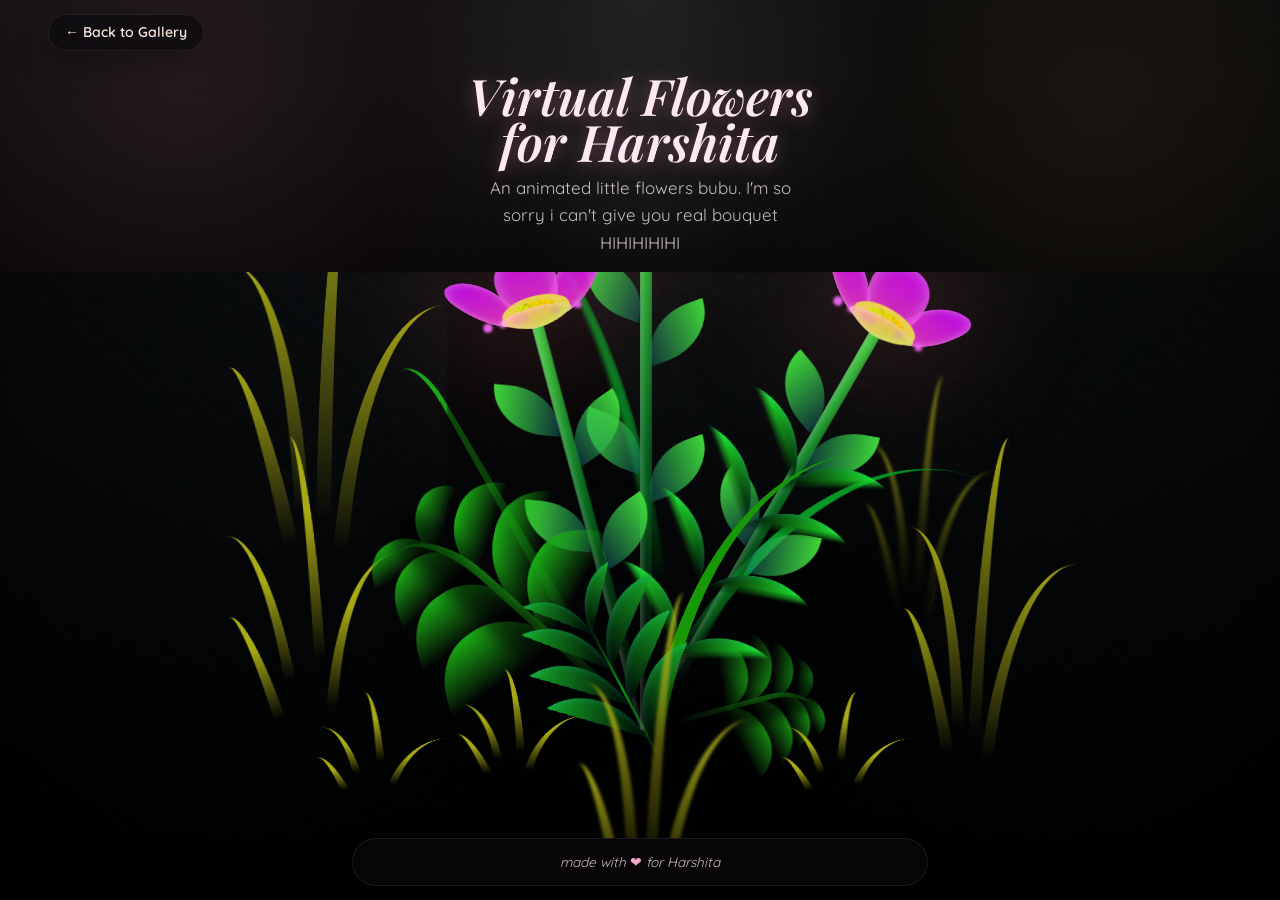
==== commit 35309a5f: "Added secret pin page and updated gallery." ====
--- a/bouquet.html
+++ b/bouquet.html
@@ -1,338 +1,341 @@
 <!DOCTYPE html>
 <html lang="en">
+
 <head>
   <meta charset="UTF-8" />
   <meta name="viewport" content="width=device-width, initial-scale=1.0, viewport-fit=cover" />
   <meta name="theme-color" content="#000000" />
   <meta name="color-scheme" content="dark" />
   <meta name="description" content="A hidden bouquet surprise for Glaiza." />
-  <title>Virtual Flowers for Glaiza</title>
+  <title>Virtual Flowers for my BUBU!!</title>
 
   <link rel="preconnect" href="https://fonts.googleapis.com" />
   <link rel="preconnect" href="https://fonts.gstatic.com" crossorigin />
   <link
     href="https://fonts.googleapis.com/css2?family=Bonheur+Royale&family=Playfair+Display:ital,wght@0,500;0,600;0,700;1,500;1,600&family=Quicksand:wght@400;500;600;700&display=swap"
-    rel="stylesheet"
-  />
+    rel="stylesheet" />
 
   <link rel="stylesheet" href="theme.css" />
   <link rel="stylesheet" href="bouquet.css" />
 </head>
+
 <body class="not-loaded bouquet-page">
   <nav class="top-nav">
     <a class="nav-link" href="gallery.html">&larr; Back to Gallery</a>
   </nav>
 
   <header class="reveal-header">
-    <h1 class="reveal-title">Virtual Flowers for Glaiza</h1>
-
-    <p class="reveal-subtitle">An animated little flowers po. I'm so sorry i can't give you real bouquet:< Im broke pa kasi ihh. I'm deeply sorry, baeee.</p>
+    <h1 class="reveal-title">Virtual Flowers for Harshita</h1>
+
+    <p class="reveal-subtitle">An animated little flowers bubu. I'm so sorry i can't give you real bouquet HIHIHIHIHI
+    </p>
   </header>
 
   <div class="flower-scene">
-        <div class="night"></div>
-        <div class="flowers">
-          <div class="flower flower--1">
-            <div class="flower__leafs flower__leafs--1">
-              <div class="flower__leaf flower__leaf--1"></div>
-              <div class="flower__leaf flower__leaf--2"></div>
-              <div class="flower__leaf flower__leaf--3"></div>
-              <div class="flower__leaf flower__leaf--4"></div>
-              
-
-              <div class="flower__white-circle"></div>
-      
-              <div class="flower__light flower__light--1"></div>
-              <div class="flower__light flower__light--2"></div>
-              <div class="flower__light flower__light--3"></div>
-              <div class="flower__light flower__light--4"></div>
-              <div class="flower__light flower__light--5"></div>
-              <div class="flower__light flower__light--6"></div>
-              <div class="flower__light flower__light--7"></div>
-              <div class="flower__light flower__light--8"></div>
-      
-            </div>
-            <div class="flower__line">
-              <div class="flower__line__leaf flower__line__leaf--1"></div>
-              <div class="flower__line__leaf flower__line__leaf--2"></div>
-              <div class="flower__line__leaf flower__line__leaf--3"></div>
-              <div class="flower__line__leaf flower__line__leaf--4"></div>
-              <div class="flower__line__leaf flower__line__leaf--5"></div>
-              <div class="flower__line__leaf flower__line__leaf--6"></div>
-            </div>
-          </div>
-      
-          <div class="flower flower--2">
-            <div class="flower__leafs flower__leafs--2">
-              <div class="flower__leaf flower__leaf--1"></div>
-              <div class="flower__leaf flower__leaf--2"></div>
-              <div class="flower__leaf flower__leaf--3"></div>
-              <div class="flower__leaf flower__leaf--4"></div>
-              <div class="flower__white-circle"></div>
-      
-              <div class="flower__light flower__light--1"></div>
-              <div class="flower__light flower__light--2"></div>
-              <div class="flower__light flower__light--3"></div>
-              <div class="flower__light flower__light--4"></div>
-              <div class="flower__light flower__light--5"></div>
-              <div class="flower__light flower__light--6"></div>
-              <div class="flower__light flower__light--7"></div>
-              <div class="flower__light flower__light--8"></div>
-      
-            </div>
-            <div class="flower__line">
-              <div class="flower__line__leaf flower__line__leaf--1"></div>
-              <div class="flower__line__leaf flower__line__leaf--2"></div>
-              <div class="flower__line__leaf flower__line__leaf--3"></div>
-              <div class="flower__line__leaf flower__line__leaf--4"></div>
-            </div>
-          </div>
-      
-          <div class="flower flower--3">
-            <div class="flower__leafs flower__leafs--3">
-              <div class="flower__leaf flower__leaf--1"></div>
-              <div class="flower__leaf flower__leaf--2"></div>
-              <div class="flower__leaf flower__leaf--3"></div>
-              <div class="flower__leaf flower__leaf--4"></div>
-              <div class="flower__white-circle"></div>
-      
-              <div class="flower__light flower__light--1"></div>
-              <div class="flower__light flower__light--2"></div>
-              <div class="flower__light flower__light--3"></div>
-              <div class="flower__light flower__light--4"></div>
-              <div class="flower__light flower__light--5"></div>
-              <div class="flower__light flower__light--6"></div>
-              <div class="flower__light flower__light--7"></div>
-              <div class="flower__light flower__light--8"></div>
-      
-            </div>
-            <div class="flower__line">
-              <div class="flower__line__leaf flower__line__leaf--1"></div>
-              <div class="flower__line__leaf flower__line__leaf--2"></div>
-              <div class="flower__line__leaf flower__line__leaf--3"></div>
-              <div class="flower__line__leaf flower__line__leaf--4"></div>
-            </div>
-          </div>
-      
-          <div class="grow-ans" style="--d:1.2s">
-            <div class="flower__g-long">
-              <div class="flower__g-long__top"></div>
-              <div class="flower__g-long__bottom"></div>
-            </div>
-          </div>
-      
-          <div class="growing-grass">
-            <div class="flower__grass flower__grass--1">
-              <div class="flower__grass--top"></div>
-              <div class="flower__grass--bottom"></div>
-              <div class="flower__grass__leaf flower__grass__leaf--1"></div>
-              <div class="flower__grass__leaf flower__grass__leaf--2"></div>
-              <div class="flower__grass__leaf flower__grass__leaf--3"></div>
-              <div class="flower__grass__leaf flower__grass__leaf--4"></div>
-              <div class="flower__grass__leaf flower__grass__leaf--5"></div>
-              <div class="flower__grass__leaf flower__grass__leaf--6"></div>
-              <div class="flower__grass__leaf flower__grass__leaf--7"></div>
-              <div class="flower__grass__leaf flower__grass__leaf--8"></div>
-              <div class="flower__grass__overlay"></div>
-            </div>
-          </div>
-      
-          <div class="growing-grass">
-            <div class="flower__grass flower__grass--2">
-              <div class="flower__grass--top"></div>
-              <div class="flower__grass--bottom"></div>
-              <div class="flower__grass__leaf flower__grass__leaf--1"></div>
-              <div class="flower__grass__leaf flower__grass__leaf--2"></div>
-              <div class="flower__grass__leaf flower__grass__leaf--3"></div>
-              <div class="flower__grass__leaf flower__grass__leaf--4"></div>
-              <div class="flower__grass__leaf flower__grass__leaf--5"></div>
-              <div class="flower__grass__leaf flower__grass__leaf--6"></div>
-              <div class="flower__grass__leaf flower__grass__leaf--7"></div>
-              <div class="flower__grass__leaf flower__grass__leaf--8"></div>
-              <div class="flower__grass__overlay"></div>
-            </div>
-          </div>
-      
-          <div class="grow-ans" style="--d:2.4s">
-            <div class="flower__g-right flower__g-right--1">
-              <div class="leaf"></div>
-            </div>
-          </div>
-      
-          <div class="grow-ans" style="--d:2.8s">
-            <div class="flower__g-right flower__g-right--2">
-              <div class="leaf"></div>
-            </div>
-          </div>
-      
-          <div class="grow-ans" style="--d:2.8s">
-            <div class="flower__g-front">
-              <div class="flower__g-front__leaf-wrapper flower__g-front__leaf-wrapper--1">
-                <div class="flower__g-front__leaf"></div>
-              </div>
-              <div class="flower__g-front__leaf-wrapper flower__g-front__leaf-wrapper--2">
-                <div class="flower__g-front__leaf"></div>
-              </div>
-              <div class="flower__g-front__leaf-wrapper flower__g-front__leaf-wrapper--3">
-                <div class="flower__g-front__leaf"></div>
-              </div>
-              <div class="flower__g-front__leaf-wrapper flower__g-front__leaf-wrapper--4">
-                <div class="flower__g-front__leaf"></div>
-              </div>
-              <div class="flower__g-front__leaf-wrapper flower__g-front__leaf-wrapper--5">
-                <div class="flower__g-front__leaf"></div>
-              </div>
-              <div class="flower__g-front__leaf-wrapper flower__g-front__leaf-wrapper--6">
-                <div class="flower__g-front__leaf"></div>
-              </div>
-              <div class="flower__g-front__leaf-wrapper flower__g-front__leaf-wrapper--7">
-                <div class="flower__g-front__leaf"></div>
-              </div>
-              <div class="flower__g-front__leaf-wrapper flower__g-front__leaf-wrapper--8">
-                <div class="flower__g-front__leaf"></div>
-              </div>
-              <div class="flower__g-front__line"></div>
-            </div>
-          </div>
-      
-          <div class="grow-ans" style="--d:3.2s">
-            <div class="flower__g-fr">
-              <div class="leaf"></div>
-              <div class="flower__g-fr__leaf flower__g-fr__leaf--1"></div>
-              <div class="flower__g-fr__leaf flower__g-fr__leaf--2"></div>
-              <div class="flower__g-fr__leaf flower__g-fr__leaf--3"></div>
-              <div class="flower__g-fr__leaf flower__g-fr__leaf--4"></div>
-              <div class="flower__g-fr__leaf flower__g-fr__leaf--5"></div>
-              <div class="flower__g-fr__leaf flower__g-fr__leaf--6"></div>
-              <div class="flower__g-fr__leaf flower__g-fr__leaf--7"></div>
-              <div class="flower__g-fr__leaf flower__g-fr__leaf--8"></div>
-            </div>
-          </div>
-      
-          <div class="long-g long-g--0">
-            <div class="grow-ans" style="--d:3s">
-              <div class="leaf leaf--0"></div>
-            </div>
-            <div class="grow-ans" style="--d:2.2s">
-              <div class="leaf leaf--1"></div>
-            </div>
-            <div class="grow-ans" style="--d:3.4s">
-              <div class="leaf leaf--2"></div>
-            </div>
-            <div class="grow-ans" style="--d:3.6s">
-              <div class="leaf leaf--3"></div>
-            </div>
-          </div>
-      
-          <div class="long-g long-g--1">
-            <div class="grow-ans" style="--d:3.6s">
-              <div class="leaf leaf--0"></div>
-            </div>
-            <div class="grow-ans" style="--d:3.8s">
-              <div class="leaf leaf--1"></div>
-            </div>
-            <div class="grow-ans" style="--d:4s">
-              <div class="leaf leaf--2"></div>
-            </div>
-            <div class="grow-ans" style="--d:4.2s">
-              <div class="leaf leaf--3"></div>
-            </div>
-          </div>
-      
-          <div class="long-g long-g--2">
-            <div class="grow-ans" style="--d:4s">
-              <div class="leaf leaf--0"></div>
-            </div>
-            <div class="grow-ans" style="--d:4.2s">
-              <div class="leaf leaf--1"></div>
-            </div>
-            <div class="grow-ans" style="--d:4.4s">
-              <div class="leaf leaf--2"></div>
-            </div>
-            <div class="grow-ans" style="--d:4.6s">
-              <div class="leaf leaf--3"></div>
-            </div>
-          </div>
-      
-          <div class="long-g long-g--3">
-            <div class="grow-ans" style="--d:4s">
-              <div class="leaf leaf--0"></div>
-            </div>
-            <div class="grow-ans" style="--d:4.2s">
-              <div class="leaf leaf--1"></div>
-            </div>
-            <div class="grow-ans" style="--d:3s">
-              <div class="leaf leaf--2"></div>
-            </div>
-            <div class="grow-ans" style="--d:3.6s">
-              <div class="leaf leaf--3"></div>
-            </div>
-          </div>
-      
-          <div class="long-g long-g--4">
-            <div class="grow-ans" style="--d:4s">
-              <div class="leaf leaf--0"></div>
-            </div>
-            <div class="grow-ans" style="--d:4.2s">
-              <div class="leaf leaf--1"></div>
-            </div>
-            <div class="grow-ans" style="--d:3s">
-              <div class="leaf leaf--2"></div>
-            </div>
-            <div class="grow-ans" style="--d:3.6s">
-              <div class="leaf leaf--3"></div>
-            </div>
-          </div>
-      
-          <div class="long-g long-g--5">
-            <div class="grow-ans" style="--d:4s">
-              <div class="leaf leaf--0"></div>
-            </div>
-            <div class="grow-ans" style="--d:4.2s">
-              <div class="leaf leaf--1"></div>
-            </div>
-            <div class="grow-ans" style="--d:3s">
-              <div class="leaf leaf--2"></div>
-            </div>
-            <div class="grow-ans" style="--d:3.6s">
-              <div class="leaf leaf--3"></div>
-            </div>
-          </div>
-      
-          <div class="long-g long-g--6">
-            <div class="grow-ans" style="--d:4.2s">
-              <div class="leaf leaf--0"></div>
-            </div>
-            <div class="grow-ans" style="--d:4.4s">
-              <div class="leaf leaf--1"></div>
-            </div>
-            <div class="grow-ans" style="--d:4.6s">
-              <div class="leaf leaf--2"></div>
-            </div>
-            <div class="grow-ans" style="--d:4.8s">
-              <div class="leaf leaf--3"></div>
-            </div>
-          </div>
-      
-          <div class="long-g long-g--7">
-            <div class="grow-ans" style="--d:3s">
-              <div class="leaf leaf--0"></div>
-            </div>
-            <div class="grow-ans" style="--d:3.2s">
-              <div class="leaf leaf--1"></div>
-            </div>
-            <div class="grow-ans" style="--d:3.5s">
-              <div class="leaf leaf--2"></div>
-            </div>
-            <div class="grow-ans" style="--d:3.6s">
-              <div class="leaf leaf--3"></div>
-            </div>
-          </div>
-        </div>
+    <div class="night"></div>
+    <div class="flowers">
+      <div class="flower flower--1">
+        <div class="flower__leafs flower__leafs--1">
+          <div class="flower__leaf flower__leaf--1"></div>
+          <div class="flower__leaf flower__leaf--2"></div>
+          <div class="flower__leaf flower__leaf--3"></div>
+          <div class="flower__leaf flower__leaf--4"></div>
+
+
+          <div class="flower__white-circle"></div>
+
+          <div class="flower__light flower__light--1"></div>
+          <div class="flower__light flower__light--2"></div>
+          <div class="flower__light flower__light--3"></div>
+          <div class="flower__light flower__light--4"></div>
+          <div class="flower__light flower__light--5"></div>
+          <div class="flower__light flower__light--6"></div>
+          <div class="flower__light flower__light--7"></div>
+          <div class="flower__light flower__light--8"></div>
+
+        </div>
+        <div class="flower__line">
+          <div class="flower__line__leaf flower__line__leaf--1"></div>
+          <div class="flower__line__leaf flower__line__leaf--2"></div>
+          <div class="flower__line__leaf flower__line__leaf--3"></div>
+          <div class="flower__line__leaf flower__line__leaf--4"></div>
+          <div class="flower__line__leaf flower__line__leaf--5"></div>
+          <div class="flower__line__leaf flower__line__leaf--6"></div>
+        </div>
+      </div>
+
+      <div class="flower flower--2">
+        <div class="flower__leafs flower__leafs--2">
+          <div class="flower__leaf flower__leaf--1"></div>
+          <div class="flower__leaf flower__leaf--2"></div>
+          <div class="flower__leaf flower__leaf--3"></div>
+          <div class="flower__leaf flower__leaf--4"></div>
+          <div class="flower__white-circle"></div>
+
+          <div class="flower__light flower__light--1"></div>
+          <div class="flower__light flower__light--2"></div>
+          <div class="flower__light flower__light--3"></div>
+          <div class="flower__light flower__light--4"></div>
+          <div class="flower__light flower__light--5"></div>
+          <div class="flower__light flower__light--6"></div>
+          <div class="flower__light flower__light--7"></div>
+          <div class="flower__light flower__light--8"></div>
+
+        </div>
+        <div class="flower__line">
+          <div class="flower__line__leaf flower__line__leaf--1"></div>
+          <div class="flower__line__leaf flower__line__leaf--2"></div>
+          <div class="flower__line__leaf flower__line__leaf--3"></div>
+          <div class="flower__line__leaf flower__line__leaf--4"></div>
+        </div>
+      </div>
+
+      <div class="flower flower--3">
+        <div class="flower__leafs flower__leafs--3">
+          <div class="flower__leaf flower__leaf--1"></div>
+          <div class="flower__leaf flower__leaf--2"></div>
+          <div class="flower__leaf flower__leaf--3"></div>
+          <div class="flower__leaf flower__leaf--4"></div>
+          <div class="flower__white-circle"></div>
+
+          <div class="flower__light flower__light--1"></div>
+          <div class="flower__light flower__light--2"></div>
+          <div class="flower__light flower__light--3"></div>
+          <div class="flower__light flower__light--4"></div>
+          <div class="flower__light flower__light--5"></div>
+          <div class="flower__light flower__light--6"></div>
+          <div class="flower__light flower__light--7"></div>
+          <div class="flower__light flower__light--8"></div>
+
+        </div>
+        <div class="flower__line">
+          <div class="flower__line__leaf flower__line__leaf--1"></div>
+          <div class="flower__line__leaf flower__line__leaf--2"></div>
+          <div class="flower__line__leaf flower__line__leaf--3"></div>
+          <div class="flower__line__leaf flower__line__leaf--4"></div>
+        </div>
+      </div>
+
+      <div class="grow-ans" style="--d:1.2s">
+        <div class="flower__g-long">
+          <div class="flower__g-long__top"></div>
+          <div class="flower__g-long__bottom"></div>
+        </div>
+      </div>
+
+      <div class="growing-grass">
+        <div class="flower__grass flower__grass--1">
+          <div class="flower__grass--top"></div>
+          <div class="flower__grass--bottom"></div>
+          <div class="flower__grass__leaf flower__grass__leaf--1"></div>
+          <div class="flower__grass__leaf flower__grass__leaf--2"></div>
+          <div class="flower__grass__leaf flower__grass__leaf--3"></div>
+          <div class="flower__grass__leaf flower__grass__leaf--4"></div>
+          <div class="flower__grass__leaf flower__grass__leaf--5"></div>
+          <div class="flower__grass__leaf flower__grass__leaf--6"></div>
+          <div class="flower__grass__leaf flower__grass__leaf--7"></div>
+          <div class="flower__grass__leaf flower__grass__leaf--8"></div>
+          <div class="flower__grass__overlay"></div>
+        </div>
+      </div>
+
+      <div class="growing-grass">
+        <div class="flower__grass flower__grass--2">
+          <div class="flower__grass--top"></div>
+          <div class="flower__grass--bottom"></div>
+          <div class="flower__grass__leaf flower__grass__leaf--1"></div>
+          <div class="flower__grass__leaf flower__grass__leaf--2"></div>
+          <div class="flower__grass__leaf flower__grass__leaf--3"></div>
+          <div class="flower__grass__leaf flower__grass__leaf--4"></div>
+          <div class="flower__grass__leaf flower__grass__leaf--5"></div>
+          <div class="flower__grass__leaf flower__grass__leaf--6"></div>
+          <div class="flower__grass__leaf flower__grass__leaf--7"></div>
+          <div class="flower__grass__leaf flower__grass__leaf--8"></div>
+          <div class="flower__grass__overlay"></div>
+        </div>
+      </div>
+
+      <div class="grow-ans" style="--d:2.4s">
+        <div class="flower__g-right flower__g-right--1">
+          <div class="leaf"></div>
+        </div>
+      </div>
+
+      <div class="grow-ans" style="--d:2.8s">
+        <div class="flower__g-right flower__g-right--2">
+          <div class="leaf"></div>
+        </div>
+      </div>
+
+      <div class="grow-ans" style="--d:2.8s">
+        <div class="flower__g-front">
+          <div class="flower__g-front__leaf-wrapper flower__g-front__leaf-wrapper--1">
+            <div class="flower__g-front__leaf"></div>
+          </div>
+          <div class="flower__g-front__leaf-wrapper flower__g-front__leaf-wrapper--2">
+            <div class="flower__g-front__leaf"></div>
+          </div>
+          <div class="flower__g-front__leaf-wrapper flower__g-front__leaf-wrapper--3">
+            <div class="flower__g-front__leaf"></div>
+          </div>
+          <div class="flower__g-front__leaf-wrapper flower__g-front__leaf-wrapper--4">
+            <div class="flower__g-front__leaf"></div>
+          </div>
+          <div class="flower__g-front__leaf-wrapper flower__g-front__leaf-wrapper--5">
+            <div class="flower__g-front__leaf"></div>
+          </div>
+          <div class="flower__g-front__leaf-wrapper flower__g-front__leaf-wrapper--6">
+            <div class="flower__g-front__leaf"></div>
+          </div>
+          <div class="flower__g-front__leaf-wrapper flower__g-front__leaf-wrapper--7">
+            <div class="flower__g-front__leaf"></div>
+          </div>
+          <div class="flower__g-front__leaf-wrapper flower__g-front__leaf-wrapper--8">
+            <div class="flower__g-front__leaf"></div>
+          </div>
+          <div class="flower__g-front__line"></div>
+        </div>
+      </div>
+
+      <div class="grow-ans" style="--d:3.2s">
+        <div class="flower__g-fr">
+          <div class="leaf"></div>
+          <div class="flower__g-fr__leaf flower__g-fr__leaf--1"></div>
+          <div class="flower__g-fr__leaf flower__g-fr__leaf--2"></div>
+          <div class="flower__g-fr__leaf flower__g-fr__leaf--3"></div>
+          <div class="flower__g-fr__leaf flower__g-fr__leaf--4"></div>
+          <div class="flower__g-fr__leaf flower__g-fr__leaf--5"></div>
+          <div class="flower__g-fr__leaf flower__g-fr__leaf--6"></div>
+          <div class="flower__g-fr__leaf flower__g-fr__leaf--7"></div>
+          <div class="flower__g-fr__leaf flower__g-fr__leaf--8"></div>
+        </div>
+      </div>
+
+      <div class="long-g long-g--0">
+        <div class="grow-ans" style="--d:3s">
+          <div class="leaf leaf--0"></div>
+        </div>
+        <div class="grow-ans" style="--d:2.2s">
+          <div class="leaf leaf--1"></div>
+        </div>
+        <div class="grow-ans" style="--d:3.4s">
+          <div class="leaf leaf--2"></div>
+        </div>
+        <div class="grow-ans" style="--d:3.6s">
+          <div class="leaf leaf--3"></div>
+        </div>
+      </div>
+
+      <div class="long-g long-g--1">
+        <div class="grow-ans" style="--d:3.6s">
+          <div class="leaf leaf--0"></div>
+        </div>
+        <div class="grow-ans" style="--d:3.8s">
+          <div class="leaf leaf--1"></div>
+        </div>
+        <div class="grow-ans" style="--d:4s">
+          <div class="leaf leaf--2"></div>
+        </div>
+        <div class="grow-ans" style="--d:4.2s">
+          <div class="leaf leaf--3"></div>
+        </div>
+      </div>
+
+      <div class="long-g long-g--2">
+        <div class="grow-ans" style="--d:4s">
+          <div class="leaf leaf--0"></div>
+        </div>
+        <div class="grow-ans" style="--d:4.2s">
+          <div class="leaf leaf--1"></div>
+        </div>
+        <div class="grow-ans" style="--d:4.4s">
+          <div class="leaf leaf--2"></div>
+        </div>
+        <div class="grow-ans" style="--d:4.6s">
+          <div class="leaf leaf--3"></div>
+        </div>
+      </div>
+
+      <div class="long-g long-g--3">
+        <div class="grow-ans" style="--d:4s">
+          <div class="leaf leaf--0"></div>
+        </div>
+        <div class="grow-ans" style="--d:4.2s">
+          <div class="leaf leaf--1"></div>
+        </div>
+        <div class="grow-ans" style="--d:3s">
+          <div class="leaf leaf--2"></div>
+        </div>
+        <div class="grow-ans" style="--d:3.6s">
+          <div class="leaf leaf--3"></div>
+        </div>
+      </div>
+
+      <div class="long-g long-g--4">
+        <div class="grow-ans" style="--d:4s">
+          <div class="leaf leaf--0"></div>
+        </div>
+        <div class="grow-ans" style="--d:4.2s">
+          <div class="leaf leaf--1"></div>
+        </div>
+        <div class="grow-ans" style="--d:3s">
+          <div class="leaf leaf--2"></div>
+        </div>
+        <div class="grow-ans" style="--d:3.6s">
+          <div class="leaf leaf--3"></div>
+        </div>
+      </div>
+
+      <div class="long-g long-g--5">
+        <div class="grow-ans" style="--d:4s">
+          <div class="leaf leaf--0"></div>
+        </div>
+        <div class="grow-ans" style="--d:4.2s">
+          <div class="leaf leaf--1"></div>
+        </div>
+        <div class="grow-ans" style="--d:3s">
+          <div class="leaf leaf--2"></div>
+        </div>
+        <div class="grow-ans" style="--d:3.6s">
+          <div class="leaf leaf--3"></div>
+        </div>
+      </div>
+
+      <div class="long-g long-g--6">
+        <div class="grow-ans" style="--d:4.2s">
+          <div class="leaf leaf--0"></div>
+        </div>
+        <div class="grow-ans" style="--d:4.4s">
+          <div class="leaf leaf--1"></div>
+        </div>
+        <div class="grow-ans" style="--d:4.6s">
+          <div class="leaf leaf--2"></div>
+        </div>
+        <div class="grow-ans" style="--d:4.8s">
+          <div class="leaf leaf--3"></div>
+        </div>
+      </div>
+
+      <div class="long-g long-g--7">
+        <div class="grow-ans" style="--d:3s">
+          <div class="leaf leaf--0"></div>
+        </div>
+        <div class="grow-ans" style="--d:3.2s">
+          <div class="leaf leaf--1"></div>
+        </div>
+        <div class="grow-ans" style="--d:3.5s">
+          <div class="leaf leaf--2"></div>
+        </div>
+        <div class="grow-ans" style="--d:3.6s">
+          <div class="leaf leaf--3"></div>
+        </div>
+      </div>
+    </div>
   </div>
 
-  <footer class="site-footer">made with <span aria-hidden="true">&#10084;</span> for Glaiza</footer>
+  <footer class="site-footer">made with <span aria-hidden="true">&#10084;</span> for Harshita</footer>
 
   <script src="bouquet.js"></script>
 </body>
-</html>
+
+</html>
